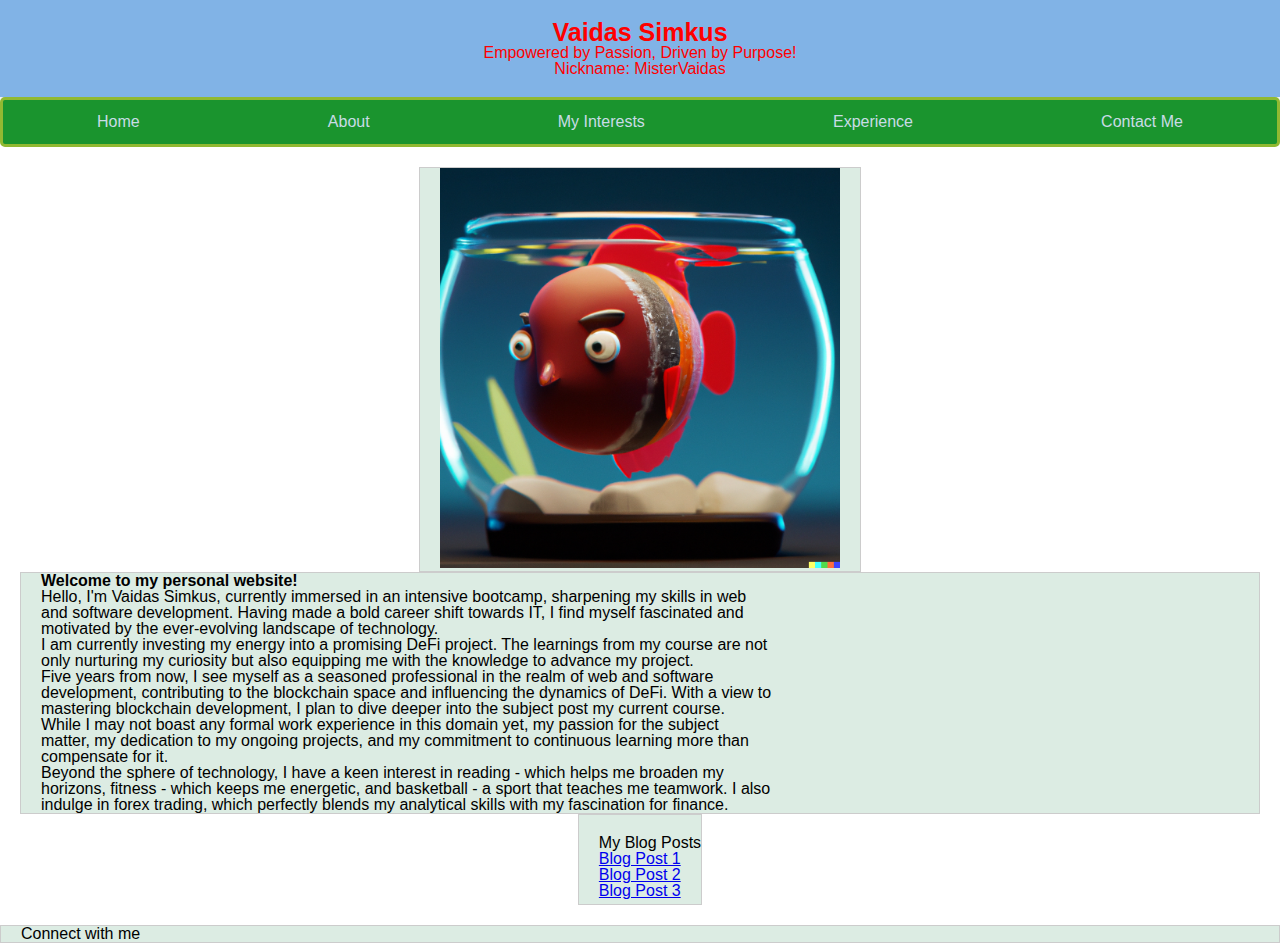
==== index.html @ 1c067dce "first commit, quiz form created" ====
<!DOCTYPE html>
<html lang="en">
<head>
    <meta charset="UTF-8">
    <meta name="viewport" content="width=device-width, initial-scale=1.0">
    <title>My personal page</title>
    <link rel="stylesheet" href="reset.css">
    <link rel="stylesheet" type="text/css" href="styles.css">

    <!--<script src="script.js"></script>-->
</head>
<body>
    <div class="header">
        <h1>Vaidas Simkus</h1>
        <h4>Empowered by Passion, Driven by Purpose!</h4>
        <h3>Nickname: MisterVaidas</h3>
    </div>
    <nav>
    <ul class="nav">
        <li><a href="index.html">Home</a></li>
        <li><a href="#">About</a></li>
        <li><a href="#">My Interests</a></li>
        <li><a href="#">Experience</a></li>
        <li><a href="#">Contact Me</a></li>
    </ul>
    </nav>
    <main>
        <section class="container">
        <div class="profile">
            <img id="profile-picture" src="image1.png" alt="Profile Picture">
        </div>
        </section>
        <section class="container">
        <div class="text-content">
        <h2>Welcome to my personal website!</h2>
        <p>Hello, I'm Vaidas Simkus, currently immersed in an intensive bootcamp, sharpening my skills 
            in web and software development. Having made a bold career shift towards IT, I find myself 
            fascinated and motivated by the ever-evolving landscape of technology.
        </p>
        <p>I am currently investing my energy into a promising DeFi project. The learnings from my 
            course are not only nurturing my curiosity but also equipping me with the knowledge to 
            advance my project.
        </p>
        <p>Five years from now, I see myself as a seasoned professional in the realm of web and software 
            development, contributing to the blockchain space and influencing the dynamics of DeFi. With 
            a view to mastering blockchain development, I plan to dive deeper into the subject post my 
            current course.
        </p>
        <p>While I may not boast any formal work experience in this domain yet, my passion for the 
            subject matter, my dedication to my ongoing projects, and my commitment to continuous learning 
            more than compensate for it.
        </p>
        <p>Beyond the sphere of technology, I have a keen interest in reading - which helps me broaden my 
            horizons, fitness - which keeps me energetic, and basketball - a sport that teaches me teamwork. 
            I also indulge in forex trading, which perfectly blends my analytical skills with my 
            fascination for finance.
        </p>
        </div>
        </section>
        <section class="container">
        <div class="blog-posts">
        <h3>My Blog Posts</h3>

        <ul>
            <li><a href="#">Blog Post 1</a></li>
            <li><a href="#">Blog Post 2</a></li>
            <li><a href="#">Blog Post 3</a></li>

        </ul>
        </div>
        </section>
    </main>
    <section class="container">
    <div>
    <footer>
        <h3>Connect with me</h3>
        <div class="sharethis-inline-follow-buttons"></div>
    </footer>
    </div>
    </section>

    <!--<div id="myModal" class="modal">
        <div class="modal-content">
          <span class="close">&times;</span>
          <p>Welcome to my site! Please take a moment to answer these quick questions:</p>
          <form id="quiz">
            <label for="name">What is your name?</label>
            <input type="text" id="name" name="name" required><br>
            <label for="age">How old are you?</label>
            <input type="text" id="age" name="age" required><br>
            <label for="location">Where are you from?</label>
            <input type="text" id="location" name="location" required><br>
            <label for="occupation">What is your occupation?</label>
            <input type="text" id="occupation" name="occupation" required><br>
            <label for="hobbies">Do you have any hobbies?</label>
            <input type="text" id="hobbies" name="hobbies" required><br>
            <input type="submit" value="Submit">
          </form>
        </div>
    </div>-->
    
      


    
    <script type="text/javascript" src="https://platform-api.sharethis.com/js/sharethis.js#property=6482f5228bdd800012e15fa3&product=inline-follow-buttons&source=platform" async="async"></script> 
    <!--<script src="script.js"></script>-->

    <!--<script>
        // Get the modal
        var modal = document.getElementById("myModal");
    
        // Get the <span> element that closes the modal
        var span = document.getElementsByClassName("close")[0];
    
        // When the user clicks on <span> (x), close the modal
        span.onclick = function() {
            modal.style.display = "none";
        }
    
        // When the user clicks anywhere outside of the modal, close it
        window.onclick = function(event) {
            if (event.target == modal) {
                modal.style.display = "none";
            }
        }
    
        // On form submit, prevent actual form submission and display the input name
        document.getElementById('quiz').addEventListener('submit', function(event) {
            event.preventDefault();
            var name = document.getElementById('name').value;
            alert("Hello, " + name + "! Thank you for participating.");
            modal.style.display = "none";
        });
    
        // Show the modal as soon as the page loads
        window.onload = function() {
            modal.style.display = "block";
        }
    </script>-->
    
</body>
</html>
---- styles.css ----
body {
    font-family: Arial, sans-serif;
    margin: 0;
    padding: 0;
    
  }

  .header {
    background-color: #81b3e6;
    text-align: center;
    padding: 20px;
    font-family: Arial, Helvetica, sans-serif;
    font-weight: 500;
    color: red;
    box-shadow: 0px 2px 4px rgba(0, 0, 0, 0.1);
  }

  h1 {
    font-size: 25px;
    font-style: normal;
    font-weight: bold;
  }

  h2 {
    font-size: medium;
    font-weight: 600;
  }

  .nav {
    display: flex;
    justify-content: space-around;
    list-style-type: none;
    margin: 0;
    padding: 0;
    overflow: hidden;
    background-color: #1a942e;
    border: black;
    border-color: rgb(145, 185, 50);
    border-style: solid;
    border-radius: 5px;
    
  }

  .nav li {
    float: left;
  }

  .nav li a {
    display: block;
    color: rgb(201, 220, 230);
    text-align: center;
    padding: 14px 16px;
    text-decoration: none;
    border: #0f1214;
  }
  
  .nav li a:hover {
    background-color: #29be5b;
    border: black;
  }

  nav ul {
    background-color: #234567; 
    list-style-type: none;
    margin: 0;
    padding: 20px 0;
    text-align: center;
}

nav ul li {
    display: inline;
    margin: 0 10px;
}



main {
    display: flex;
    flex-wrap: wrap;
    justify-content: space-around;
    padding: 20px;
}

#profile-picture {
    width: 400px;
    height: 400px;
    margin-right: 20px;
}

.text-content {
    max-width: 60%;
}

.blog-posts {
    margin-top: 20px;
    width: 100%;
    margin-bottom: 5px;
}

.footer {
    background-color: #123456; 
    color: white;
    padding: 20px;
    text-align: center;
    
}

.container {
    display: flex;
    gap: 20px;
    border: 1px solid #ccc;
    background-color: #dcece3;
    border-left: 1px solid #ccc;
    padding-left: 20px;
    /*background: linear-gradient(to right, transparent 0%, transparent 70%, #ccc 70%, #ccc 100%);*/
  }

  .modal {
    display: none; /* Hidden by default */
    position: fixed; /* Stay in place */
    z-index: 1; /* Sit on top */
    padding-top: 100px; /* Location of the box */
    left: 0;
    top: 0;
    width: 100%; /* Full width */
    height: 100%; /* Full height */
    overflow: auto; /* Enable scroll if needed */
    background-color: rgb(0,0,0); /* Fallback color */
    background-color: rgba(0,0,0,0.4); /* Black w/ opacity */
  }

  /* Modal Content */
.modal-content {
    background-color: #d16e6e;
    margin: auto;
    padding: 20px;
    border: 1px solid #888;
    width: 80%;
  }

  /* The Close Button */
.close {
    color: #aaaaaa;
    float: right;
    font-size: 28px;
    font-weight: bold;
  }

  .close:hover,
.close:focus {
  color: #000;
  text-decoration: none;
  cursor: pointer;
}
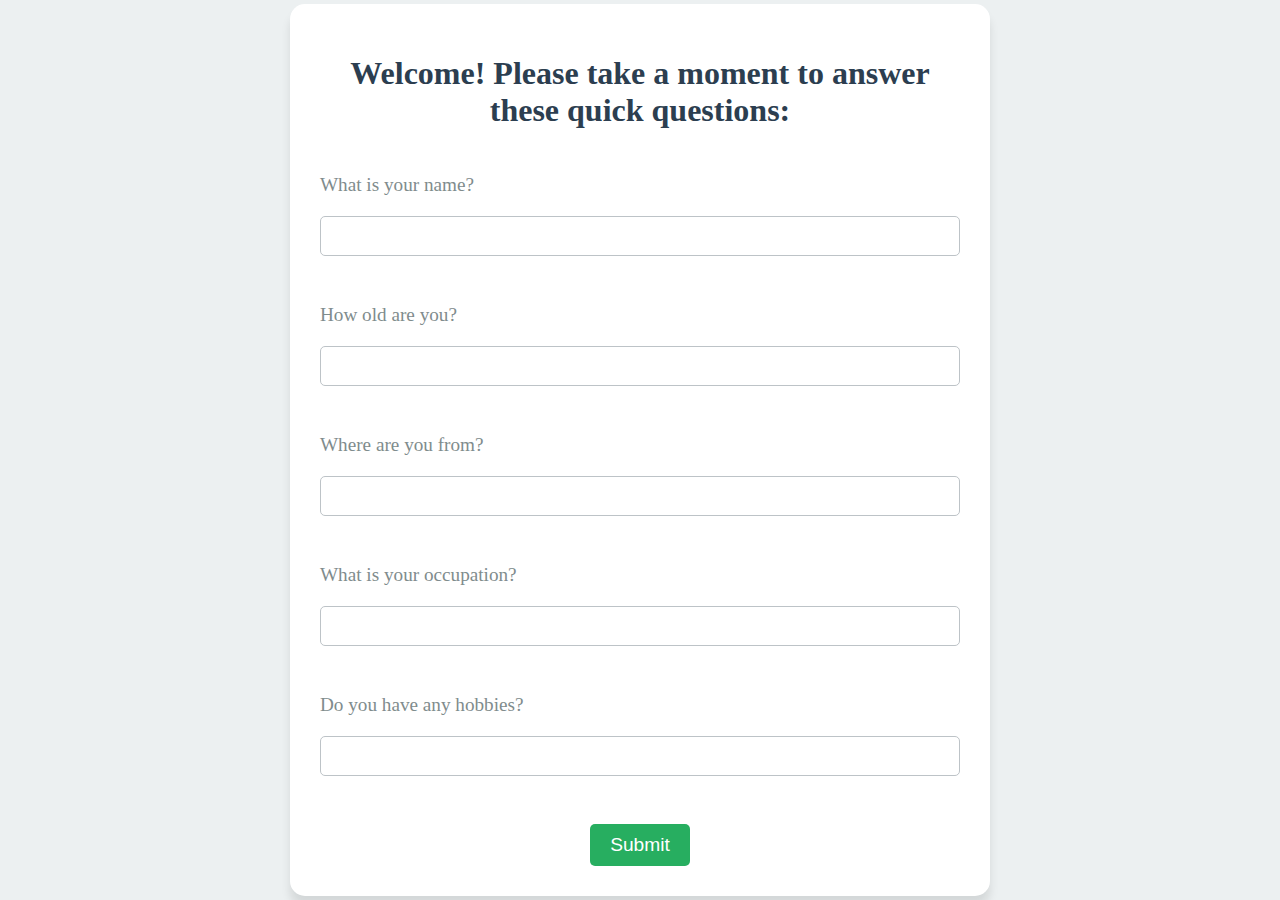
==== commit d501c5eb: "renamed files" ====
--- a/index.html
+++ b/index.html
@@ -3,141 +3,35 @@
 <head>
     <meta charset="UTF-8">
     <meta name="viewport" content="width=device-width, initial-scale=1.0">
-    <title>My personal page</title>
-    <link rel="stylesheet" href="reset.css">
-    <link rel="stylesheet" type="text/css" href="styles.css">
-
-    <!--<script src="script.js"></script>-->
+    <title>Welcome Quiz</title>
+    <link rel="stylesheet" href="quiz.css">
+    <!--<script src="quiz.js"></script>-->
 </head>
-<body>
-    <div class="header">
-        <h1>Vaidas Simkus</h1>
-        <h4>Empowered by Passion, Driven by Purpose!</h4>
-        <h3>Nickname: MisterVaidas</h3>
+<body class="quiz-body">
+    <div class="quiz-container">
+        <h1 class="quiz-title">Welcome! Please take a moment to answer these quick questions:</h1>
+        <form id="quiz" class="quiz-form">
+            <label for="name" class="quiz-label">What is your name?</label>
+            <input type="text" id="name" name="name" class="quiz-input" required><br>
+            <label for="age" class="quiz-label">How old are you?</label>
+            <input type="text" id="age" name="age" class="quiz-input" required><br>
+            <label for="location" class="quiz-label">Where are you from?</label>
+            <input type="text" id="location" name="location" class="quiz-input" required><br>
+            <label for="occupation" class="quiz-label">What is your occupation?</label>
+            <input type="text" id="occupation" name="occupation" class="quiz-input" required><br>
+            <label for="hobbies" class="quiz-label">Do you have any hobbies?</label>
+            <input type="text" id="hobbies" name="hobbies" class="quiz-input" required><br>
+        </form>
+        <button type="submit" form="quiz" class="quiz-submit">Submit</button>
     </div>
-    <nav>
-    <ul class="nav">
-        <li><a href="index.html">Home</a></li>
-        <li><a href="#">About</a></li>
-        <li><a href="#">My Interests</a></li>
-        <li><a href="#">Experience</a></li>
-        <li><a href="#">Contact Me</a></li>
-    </ul>
-    </nav>
-    <main>
-        <section class="container">
-        <div class="profile">
-            <img id="profile-picture" src="image1.png" alt="Profile Picture">
-        </div>
-        </section>
-        <section class="container">
-        <div class="text-content">
-        <h2>Welcome to my personal website!</h2>
-        <p>Hello, I'm Vaidas Simkus, currently immersed in an intensive bootcamp, sharpening my skills 
-            in web and software development. Having made a bold career shift towards IT, I find myself 
-            fascinated and motivated by the ever-evolving landscape of technology.
-        </p>
-        <p>I am currently investing my energy into a promising DeFi project. The learnings from my 
-            course are not only nurturing my curiosity but also equipping me with the knowledge to 
-            advance my project.
-        </p>
-        <p>Five years from now, I see myself as a seasoned professional in the realm of web and software 
-            development, contributing to the blockchain space and influencing the dynamics of DeFi. With 
-            a view to mastering blockchain development, I plan to dive deeper into the subject post my 
-            current course.
-        </p>
-        <p>While I may not boast any formal work experience in this domain yet, my passion for the 
-            subject matter, my dedication to my ongoing projects, and my commitment to continuous learning 
-            more than compensate for it.
-        </p>
-        <p>Beyond the sphere of technology, I have a keen interest in reading - which helps me broaden my 
-            horizons, fitness - which keeps me energetic, and basketball - a sport that teaches me teamwork. 
-            I also indulge in forex trading, which perfectly blends my analytical skills with my 
-            fascination for finance.
-        </p>
-        </div>
-        </section>
-        <section class="container">
-        <div class="blog-posts">
-        <h3>My Blog Posts</h3>
-
-        <ul>
-            <li><a href="#">Blog Post 1</a></li>
-            <li><a href="#">Blog Post 2</a></li>
-            <li><a href="#">Blog Post 3</a></li>
-
-        </ul>
-        </div>
-        </section>
-    </main>
-    <section class="container">
-    <div>
-    <footer>
-        <h3>Connect with me</h3>
-        <div class="sharethis-inline-follow-buttons"></div>
-    </footer>
+   
+    <div id="thankyou" class="hidden">
+        <h2>Thank you for submitting the quiz!</h2>
+        <p id="ty-msg">We appreciate your time, </p>
+        <button id="continue-btn">Take me to the website</button>
     </div>
-    </section>
-
-    <!--<div id="myModal" class="modal">
-        <div class="modal-content">
-          <span class="close">&times;</span>
-          <p>Welcome to my site! Please take a moment to answer these quick questions:</p>
-          <form id="quiz">
-            <label for="name">What is your name?</label>
-            <input type="text" id="name" name="name" required><br>
-            <label for="age">How old are you?</label>
-            <input type="text" id="age" name="age" required><br>
-            <label for="location">Where are you from?</label>
-            <input type="text" id="location" name="location" required><br>
-            <label for="occupation">What is your occupation?</label>
-            <input type="text" id="occupation" name="occupation" required><br>
-            <label for="hobbies">Do you have any hobbies?</label>
-            <input type="text" id="hobbies" name="hobbies" required><br>
-            <input type="submit" value="Submit">
-          </form>
-        </div>
-    </div>-->
     
-      
-
-
     
-    <script type="text/javascript" src="https://platform-api.sharethis.com/js/sharethis.js#property=6482f5228bdd800012e15fa3&product=inline-follow-buttons&source=platform" async="async"></script> 
-    <!--<script src="script.js"></script>-->
-
-    <!--<script>
-        // Get the modal
-        var modal = document.getElementById("myModal");
-    
-        // Get the <span> element that closes the modal
-        var span = document.getElementsByClassName("close")[0];
-    
-        // When the user clicks on <span> (x), close the modal
-        span.onclick = function() {
-            modal.style.display = "none";
-        }
-    
-        // When the user clicks anywhere outside of the modal, close it
-        window.onclick = function(event) {
-            if (event.target == modal) {
-                modal.style.display = "none";
-            }
-        }
-    
-        // On form submit, prevent actual form submission and display the input name
-        document.getElementById('quiz').addEventListener('submit', function(event) {
-            event.preventDefault();
-            var name = document.getElementById('name').value;
-            alert("Hello, " + name + "! Thank you for participating.");
-            modal.style.display = "none";
-        });
-    
-        // Show the modal as soon as the page loads
-        window.onload = function() {
-            modal.style.display = "block";
-        }
-    </script>-->
-    
+    <script src="quiz.js"></script>
 </body>
-</html>+</html>
--- a/quiz.css
+++ b/quiz.css
@@ -0,0 +1,183 @@
+body.quiz-body {
+    background-color: #ecf0f1;
+    display: flex;
+    justify-content: center;
+    align-items: center;
+    height: 100vh;
+    margin: 0;
+}
+
+.quiz-container {
+    background-color: #ffffff;
+    padding: 30px;
+    border-radius: 15px;
+    display: flex;
+    flex-direction: column;
+    gap: 15px;
+    width: 50%;
+    box-shadow: 0px 10px 10px rgba(0,0,0,0.1);
+    position: relative;
+    z-index: 1;
+}
+
+.quiz-title {
+    text-align: center;
+    margin-bottom: 30px;
+    color: #2c3e50;
+    font-weight: 600;
+    font-size: 2em;
+}
+
+.quiz-form {
+    display: flex;
+    flex-direction: column;
+    gap: 15px;
+}
+
+.quiz-label {
+    font-size: 1.2em;
+    color: #7f8c8d;
+    margin-bottom: 5px;
+}
+
+.quiz-input {
+    padding: 10px;
+    border: none;
+    border-radius: 5px;  
+    border: 1px solid #bdc3c7;
+    font-size: 1em;
+}
+
+.quiz-submit {
+    padding: 10px 20px;
+    background-color: #27ae60;
+    color: white;
+    border: none;
+    border-radius: 5px;
+    cursor: pointer; 
+    transition: 0.3s ease;
+    align-self: center;
+    font-size: 1.2em;
+}
+
+.quiz-submit:hover {
+    background-color: #2ecc71; 
+}
+
+#thankyou {
+    background-color: #ffffff;
+    padding: 30px;
+    border-radius: 15px;
+    display: flex;
+    flex-direction: column;
+    align-items: center;
+    justify-content: center;
+    gap: 15px;
+    width: 50%;
+    height: 50%;
+    position: absolute;
+    top: 50%;
+    left: 50%;
+    box-shadow: 0px 10px 10px rgba(0,0,0,0.1);
+    transform: translate(-50%, -50%);
+    opacity: 0;
+    animation-name: fade-in;
+    animation-duration: 1s;
+    animation-delay: 0.5s;
+    animation-fill-mode: forwards;
+}
+
+/*@keyframes fade-in {
+    from {
+        opacity: 0;
+    }
+    to {
+        opacity: 1;
+    }
+}*/
+
+
+#thankyou.show {
+    opacity: 1;
+}
+
+#continue-btn {
+    padding: 10px 20px;
+    background-color: #27ae60;
+    color: white;
+    border: none;
+    border-radius: 5px;
+    cursor: pointer; 
+    transition: 0.3s ease;
+    font-size: 1.2em;
+    align-items: center;
+    display: flex;
+}
+
+#continue-btn {
+    margin-left: auto;
+    margin-right: auto;
+    margin-bottom: auto;
+    margin-top: auto;
+}
+
+
+#continue-btn:hover {
+    background-color: #2ecc71; 
+}
+
+.hidden {
+    display: none;
+}
+
+#thankyou h2 {
+    font-size: 2em;
+    color: #2c3e50;
+    font-weight: 600;
+    text-align: center;
+}
+
+#thankyou p {
+    font-size: 1.2em;
+    color: #7f8c8d;
+    text-align: center;
+    margin-bottom: 15px;
+}
+
+/*#thankyou .continue-btn {
+    padding: 10px 50px;
+    background-color: #27ae60;
+    color: white;
+    border: none;
+    border-radius: 5px;
+    cursor: pointer; 
+    transition: 0.3s ease;
+    align-self: center;
+    font-size: 1.2em;
+    display: block;
+    margin: 0 auto;
+}
+
+    
+
+#thankyou .continue-btn:hover {
+    background-color: #2ecc71;
+}*/
+
+.hide {
+    display: none;
+}
+
+.show {
+    opacity: 1;
+    animation: fade-in 1s ease-in-out;
+}
+
+@keyframes fade-in {
+    from {
+        opacity: 0;
+    }
+    to {
+        opacity: 1;
+    }
+}
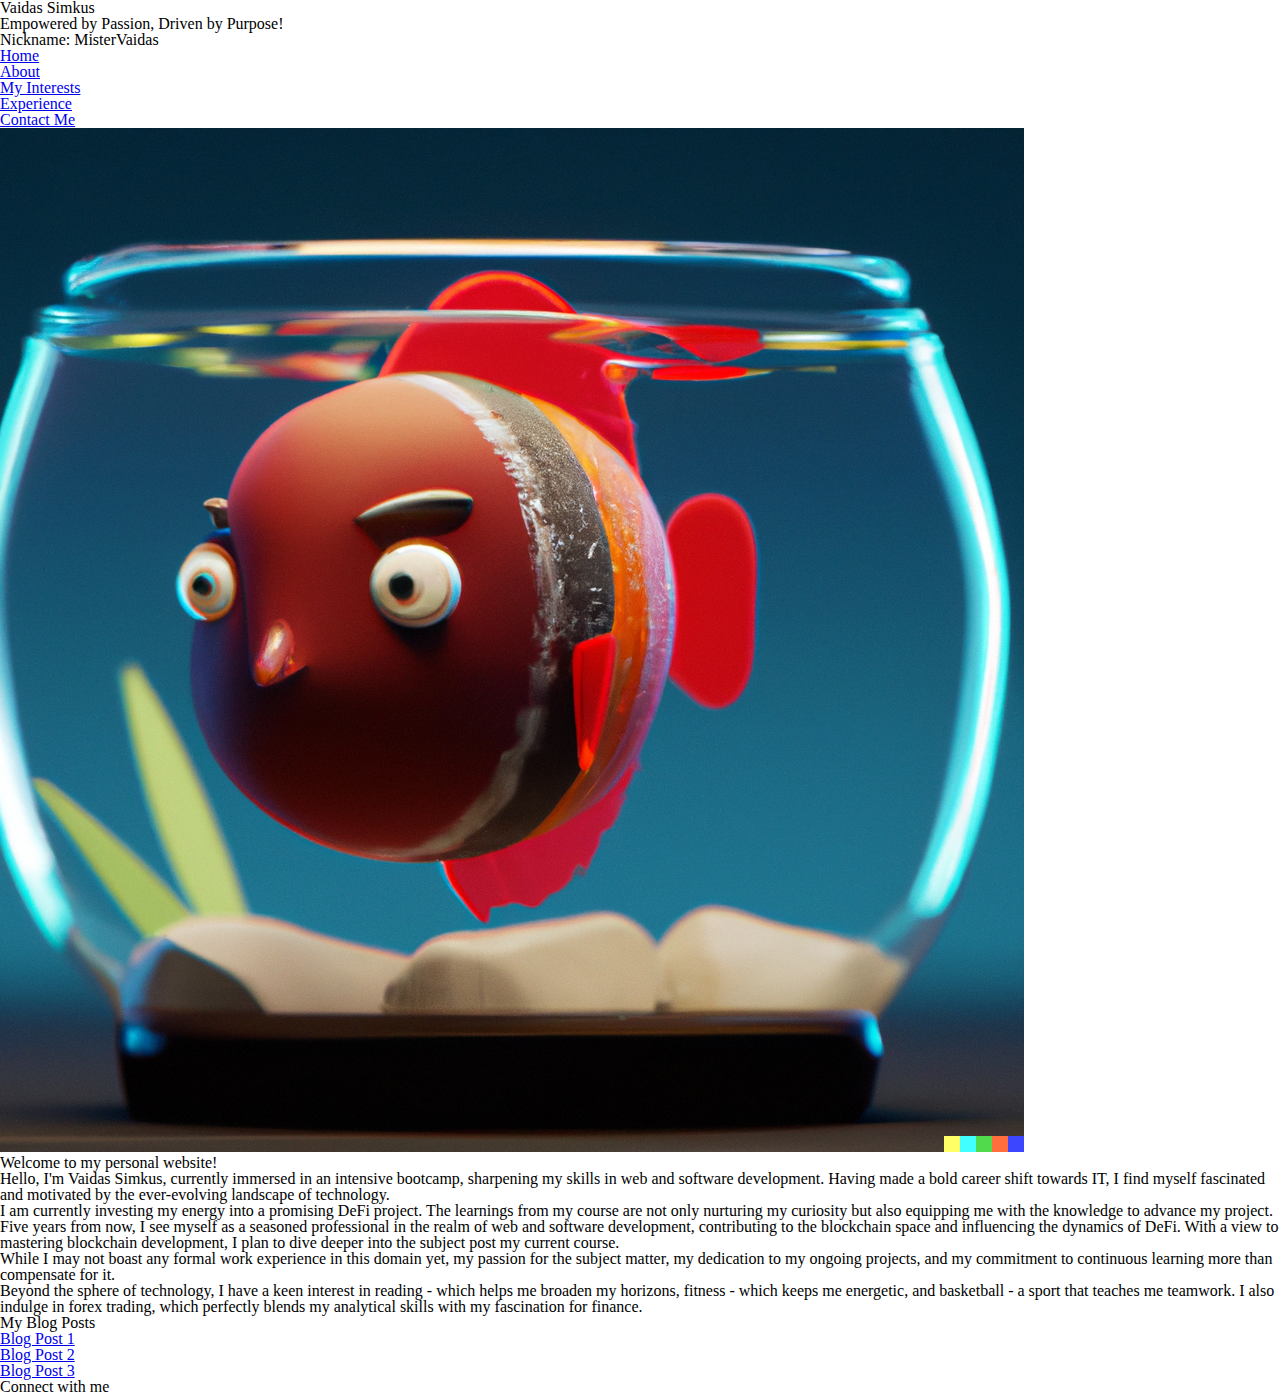
==== commit 3d5507db: "updated branch addQuiz" ====
--- a/index.html
+++ b/index.html
@@ -3,35 +3,144 @@
 <head>
     <meta charset="UTF-8">
     <meta name="viewport" content="width=device-width, initial-scale=1.0">
-    <title>Welcome Quiz</title>
-    <link rel="stylesheet" href="quiz.css">
-    <!--<script src="quiz.js"></script>-->
+    <title>My personal page</title>
+    <link rel="stylesheet" href="reset.css">
+    <!--<link rel="stylesheet" type="text/css" href="styles.css">-->
+    <link rel="stylesheet" href="testStyles.css">
+    <link href="https://fonts.googleapis.com/css2?family=Poppins:wght@300;400;500;600;700&display=swap" rel="stylesheet">
+
+
+    <!--<script src="script.js"></script>-->
 </head>
-<body class="quiz-body">
-    <div class="quiz-container">
-        <h1 class="quiz-title">Welcome! Please take a moment to answer these quick questions:</h1>
-        <form id="quiz" class="quiz-form">
-            <label for="name" class="quiz-label">What is your name?</label>
-            <input type="text" id="name" name="name" class="quiz-input" required><br>
-            <label for="age" class="quiz-label">How old are you?</label>
-            <input type="text" id="age" name="age" class="quiz-input" required><br>
-            <label for="location" class="quiz-label">Where are you from?</label>
-            <input type="text" id="location" name="location" class="quiz-input" required><br>
-            <label for="occupation" class="quiz-label">What is your occupation?</label>
-            <input type="text" id="occupation" name="occupation" class="quiz-input" required><br>
-            <label for="hobbies" class="quiz-label">Do you have any hobbies?</label>
-            <input type="text" id="hobbies" name="hobbies" class="quiz-input" required><br>
-        </form>
-        <button type="submit" form="quiz" class="quiz-submit">Submit</button>
+<body>
+    <div class="header">
+        <h1>Vaidas Simkus</h1>
+        <h3>Empowered by Passion, Driven by Purpose!</h3>
+        <h3>Nickname: MisterVaidas</h3>
     </div>
-   
-    <div id="thankyou" class="hidden">
-        <h2>Thank you for submitting the quiz!</h2>
-        <p id="ty-msg">We appreciate your time, </p>
-        <button id="continue-btn">Take me to the website</button>
+    <nav>
+    <ul class="nav">
+        <li><a href="index.html">Home</a></li>
+        <li><a href="#">About</a></li>
+        <li><a href="#">My Interests</a></li>
+        <li><a href="#">Experience</a></li>
+        <li><a href="#">Contact Me</a></li>
+    </ul>
+    </nav>
+    <main>
+        <section class="container">
+        <div class="profile">
+            <img id="profile-picture" src="image1.png" alt="Profile Picture">
+        </div>
+        </section>
+        <section class="container">
+        <div class="text-content">
+        <h2>Welcome to my personal website!</h2>
+        <p>Hello, I'm Vaidas Simkus, currently immersed in an intensive bootcamp, sharpening my skills 
+            in web and software development. Having made a bold career shift towards IT, I find myself 
+            fascinated and motivated by the ever-evolving landscape of technology.
+        </p>
+        <p>I am currently investing my energy into a promising DeFi project. The learnings from my 
+            course are not only nurturing my curiosity but also equipping me with the knowledge to 
+            advance my project.
+        </p>
+        <p>Five years from now, I see myself as a seasoned professional in the realm of web and software 
+            development, contributing to the blockchain space and influencing the dynamics of DeFi. With 
+            a view to mastering blockchain development, I plan to dive deeper into the subject post my 
+            current course.
+        </p>
+        <p>While I may not boast any formal work experience in this domain yet, my passion for the 
+            subject matter, my dedication to my ongoing projects, and my commitment to continuous learning 
+            more than compensate for it.
+        </p>
+        <p>Beyond the sphere of technology, I have a keen interest in reading - which helps me broaden my 
+            horizons, fitness - which keeps me energetic, and basketball - a sport that teaches me teamwork. 
+            I also indulge in forex trading, which perfectly blends my analytical skills with my 
+            fascination for finance.
+        </p>
+        </div>
+        </section>
+        <section class="container">
+        <div class="blog-posts">
+        <h3>My Blog Posts</h3>
+
+        <ul>
+            <li><a href="#">Blog Post 1</a></li>
+            <li><a href="#">Blog Post 2</a></li>
+            <li><a href="#">Blog Post 3</a></li>
+
+        </ul>
+        </div>
+        </section>
+    </main>
+    <section class="container">
+    <div>
+    <footer>
+        <h3>Connect with me</h3>
+        <div class="sharethis-inline-follow-buttons"></div>
+    </footer>
     </div>
+    </section>
+
+    <!--<div id="myModal" class="modal">
+        <div class="modal-content">
+          <span class="close">&times;</span>
+          <p>Welcome to my site! Please take a moment to answer these quick questions:</p>
+          <form id="quiz">
+            <label for="name">What is your name?</label>
+            <input type="text" id="name" name="name" required><br>
+            <label for="age">How old are you?</label>
+            <input type="text" id="age" name="age" required><br>
+            <label for="location">Where are you from?</label>
+            <input type="text" id="location" name="location" required><br>
+            <label for="occupation">What is your occupation?</label>
+            <input type="text" id="occupation" name="occupation" required><br>
+            <label for="hobbies">Do you have any hobbies?</label>
+            <input type="text" id="hobbies" name="hobbies" required><br>
+            <input type="submit" value="Submit">
+          </form>
+        </div>
+    </div>-->
     
+      
+
+
     
+    <script type="text/javascript" src="https://platform-api.sharethis.com/js/sharethis.js#property=6482f5228bdd800012e15fa3&product=inline-follow-buttons&source=platform" async="async"></script> 
+    <!--<script src="script.js"></script>-->
+
+    <!--<script>
+        // Get the modal
+        var modal = document.getElementById("myModal");
+    
+        // Get the <span> element that closes the modal
+        var span = document.getElementsByClassName("close")[0];
+    
+        // When the user clicks on <span> (x), close the modal
+        span.onclick = function() {
+            modal.style.display = "none";
+        }
+    
+        // When the user clicks anywhere outside of the modal, close it
+        window.onclick = function(event) {
+            if (event.target == modal) {
+                modal.style.display = "none";
+            }
+        }
+    
+        // On form submit, prevent actual form submission and display the input name
+        document.getElementById('quiz').addEventListener('submit', function(event) {
+            event.preventDefault();
+            var name = document.getElementById('name').value;
+            alert("Hello, " + name + "! Thank you for participating.");
+            modal.style.display = "none";
+        });
+    
+        // Show the modal as soon as the page loads
+        window.onload = function() {
+            modal.style.display = "block";
+        }
+    </script>-->
     <script src="quiz.js"></script>
 </body>
-</html>
+</html>--- a/styles.css
+++ b/styles.css
@@ -0,0 +1,175 @@
+body {
+    font-family: Arial, sans-serif;
+    margin: 0;
+    padding: 0;
+    
+  }
+
+  .header {
+    background-color: #6aa8e6;
+    padding: 20px;
+    font-family: Arial, Helvetica, sans-serif;
+    box-shadow: 0px 2px 4px rgba(0, 0, 0, 0.1);
+    height: 100px;
+  }
+
+  h1 {
+    text-align: left;
+    font-size: 50px;
+    color: red;
+    font-weight: bold;
+    padding: 5px;
+   
+
+  }
+
+  h2 {
+    font-size: medium;
+    font-weight: 600;
+  }
+
+  h3 {
+    text-align: left;
+    font-size: medium;
+    padding: 5px;
+    color:#201e13c9;
+  }
+
+  .nav {
+    display: flex;
+    justify-content: space-around;
+    list-style-type: none;
+    margin: 0;
+    padding: 0;
+    overflow: hidden;
+    background-color: #1a942e;
+    border: black;
+    border-color: rgb(145, 185, 50);
+    border-style: solid;
+    border-radius: 5px;
+    
+  }
+
+  .nav li {
+    float: left;
+  }
+
+  .nav li a {
+    display: block;
+    color: rgb(201, 220, 230);
+    text-align: center;
+    padding: 14px 16px;
+    text-decoration: none;
+    border: #0f1214;
+  }
+  
+  .nav li a:hover {
+    background-color: #29be5b;
+    border: black;
+  }
+
+  nav ul {
+    background-color: #234567; 
+    list-style-type: none;
+    margin: 0;
+    padding: 20px 0;
+    text-align: center;
+}
+
+nav ul li {
+    display: inline;
+    margin: 0 10px;
+}
+
+
+
+/*main {
+    display: relative;
+    flex-wrap: wrap;
+    justify-content: space-around;
+    padding: 20px;
+}*/
+
+#profile-picture {
+    width: 400px;
+    height: 400px;
+    margin-right: 20px;
+    align-items:flex-start;
+    border: #234567;
+   
+}
+
+.text-content {
+    max-width: 60%;
+    align-items: center;
+    border-color: #123456;
+}
+
+.blog-posts {
+    margin-top: 20px;
+    width: 100%;
+    margin-bottom: 5px;
+}
+
+.footer {
+    background-color: #123456; 
+    color: white;
+    padding: 20px;
+    text-align: center;
+    
+}
+
+.container {
+    display: flex;
+    gap: 20px;
+    border: 1px solid #ccc;
+    background-color: #dcece3;
+    border-left: 1px solid #ccc;
+    padding-left: 20px;
+    /*background: linear-gradient(to right, transparent 0%, transparent 70%, #ccc 70%, #ccc 100%);*/
+  }
+
+  .modal {
+    display: none; /* Hidden by default */
+    position: fixed; /* Stay in place */
+    z-index: 1; /* Sit on top */
+    padding-top: 100px; /* Location of the box */
+    left: 0;
+    top: 0;
+    width: 100%; /* Full width */
+    height: 100%; /* Full height */
+    overflow: auto; /* Enable scroll if needed */
+    background-color: rgb(0,0,0); /* Fallback color */
+    background-color: rgba(0,0,0,0.4); /* Black w/ opacity */
+  }
+
+  /* Modal Content */
+.modal-content {
+    background-color: #d16e6e;
+    margin: auto;
+    padding: 20px;
+    border: 1px solid #888;
+    width: 80%;
+  }
+
+  /* The Close Button */
+.close {
+    color: #aaaaaa;
+    float: right;
+    font-size: 28px;
+    font-weight: bold;
+  }
+
+  .close:hover,
+.close:focus {
+  color: #000;
+  text-decoration: none;
+  cursor: pointer;
+}
+
+  
+  
+  
+
+
+
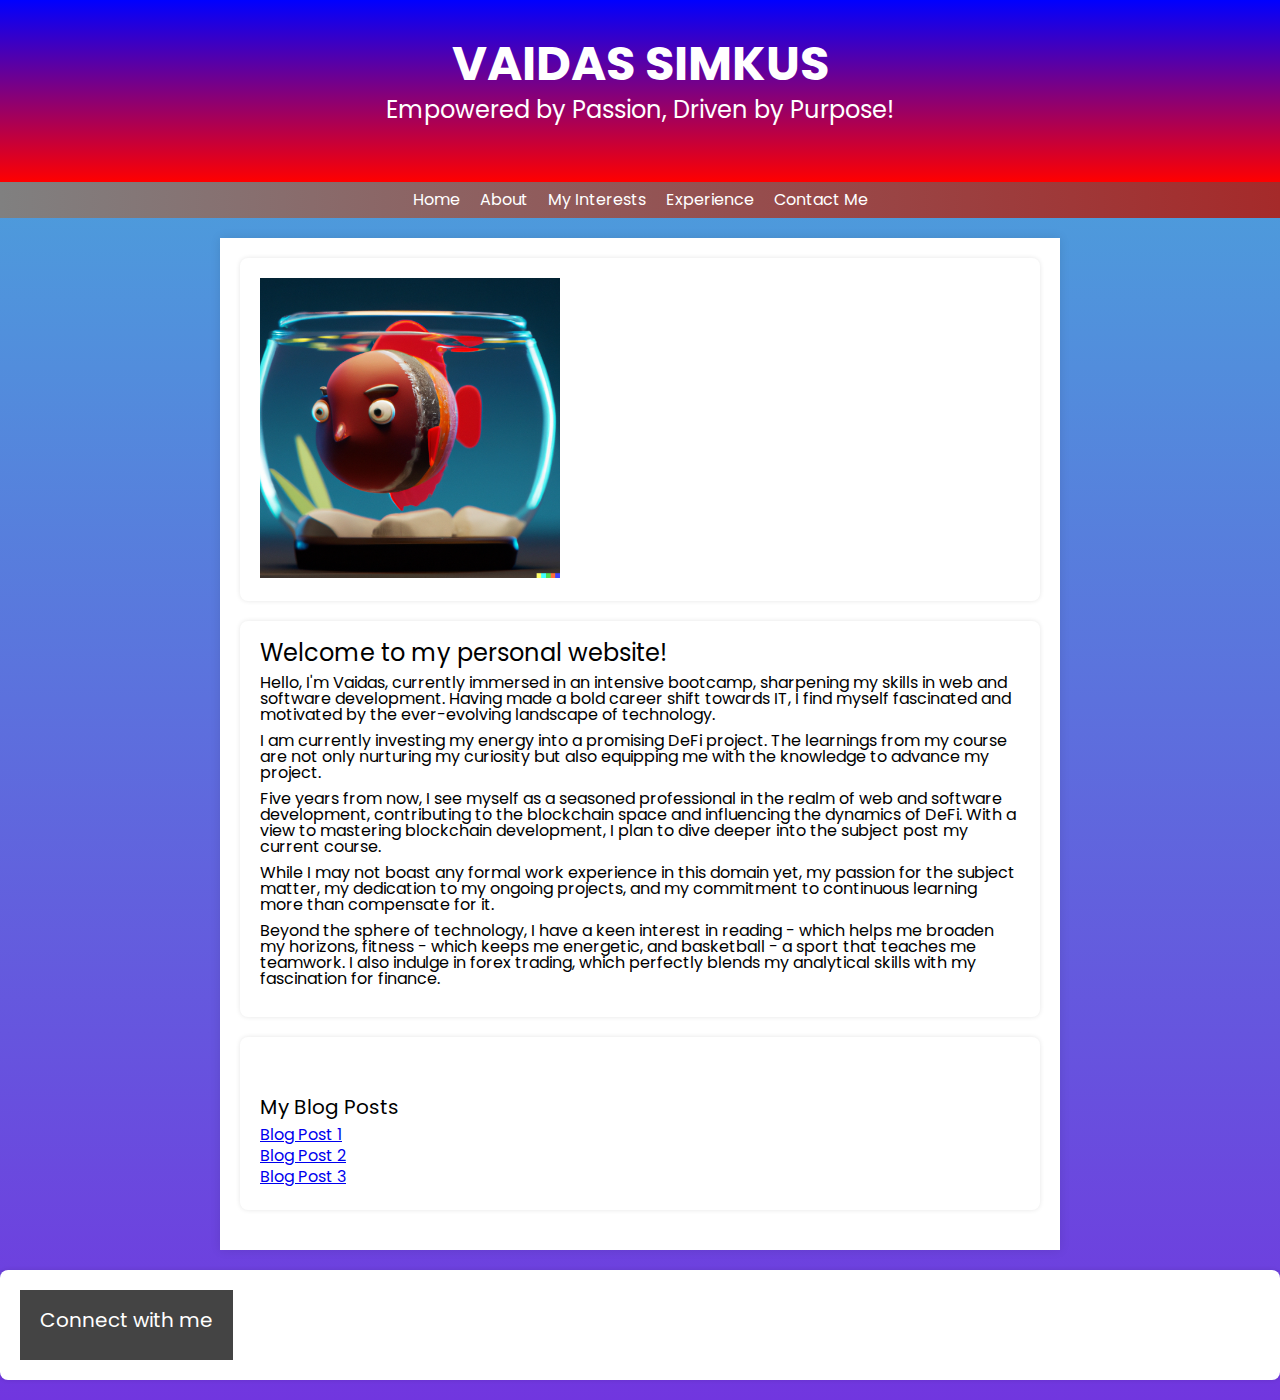
==== commit 735be068: "y/n game added, new styles updated" ====
--- a/index.html
+++ b/index.html
@@ -5,18 +5,13 @@
     <meta name="viewport" content="width=device-width, initial-scale=1.0">
     <title>My personal page</title>
     <link rel="stylesheet" href="reset.css">
-    <!--<link rel="stylesheet" type="text/css" href="styles.css">-->
     <link rel="stylesheet" href="testStyles.css">
     <link href="https://fonts.googleapis.com/css2?family=Poppins:wght@300;400;500;600;700&display=swap" rel="stylesheet">
-
-
-    <!--<script src="script.js"></script>-->
 </head>
 <body>
     <div class="header">
         <h1>Vaidas Simkus</h1>
         <h3>Empowered by Passion, Driven by Purpose!</h3>
-        <h3>Nickname: MisterVaidas</h3>
     </div>
     <nav>
     <ul class="nav">
@@ -36,7 +31,7 @@
         <section class="container">
         <div class="text-content">
         <h2>Welcome to my personal website!</h2>
-        <p>Hello, I'm Vaidas Simkus, currently immersed in an intensive bootcamp, sharpening my skills 
+        <p>Hello, I'm Vaidas, currently immersed in an intensive bootcamp, sharpening my skills 
             in web and software development. Having made a bold career shift towards IT, I find myself 
             fascinated and motivated by the ever-evolving landscape of technology.
         </p>
@@ -81,66 +76,9 @@
     </footer>
     </div>
     </section>
-
-    <!--<div id="myModal" class="modal">
-        <div class="modal-content">
-          <span class="close">&times;</span>
-          <p>Welcome to my site! Please take a moment to answer these quick questions:</p>
-          <form id="quiz">
-            <label for="name">What is your name?</label>
-            <input type="text" id="name" name="name" required><br>
-            <label for="age">How old are you?</label>
-            <input type="text" id="age" name="age" required><br>
-            <label for="location">Where are you from?</label>
-            <input type="text" id="location" name="location" required><br>
-            <label for="occupation">What is your occupation?</label>
-            <input type="text" id="occupation" name="occupation" required><br>
-            <label for="hobbies">Do you have any hobbies?</label>
-            <input type="text" id="hobbies" name="hobbies" required><br>
-            <input type="submit" value="Submit">
-          </form>
-        </div>
-    </div>-->
-    
-      
-
-
     
     <script type="text/javascript" src="https://platform-api.sharethis.com/js/sharethis.js#property=6482f5228bdd800012e15fa3&product=inline-follow-buttons&source=platform" async="async"></script> 
-    <!--<script src="script.js"></script>-->
-
-    <!--<script>
-        // Get the modal
-        var modal = document.getElementById("myModal");
-    
-        // Get the <span> element that closes the modal
-        var span = document.getElementsByClassName("close")[0];
-    
-        // When the user clicks on <span> (x), close the modal
-        span.onclick = function() {
-            modal.style.display = "none";
-        }
-    
-        // When the user clicks anywhere outside of the modal, close it
-        window.onclick = function(event) {
-            if (event.target == modal) {
-                modal.style.display = "none";
-            }
-        }
-    
-        // On form submit, prevent actual form submission and display the input name
-        document.getElementById('quiz').addEventListener('submit', function(event) {
-            event.preventDefault();
-            var name = document.getElementById('name').value;
-            alert("Hello, " + name + "! Thank you for participating.");
-            modal.style.display = "none";
-        });
-    
-        // Show the modal as soon as the page loads
-        window.onload = function() {
-            modal.style.display = "block";
-        }
-    </script>-->
-    <script src="quiz.js"></script>
+   
+    <script src="yesNo.js"></script>
 </body>
 </html>--- a/testStyles.css
+++ b/testStyles.css
@@ -0,0 +1,176 @@
+/* Resetting default margin and padding */
+* {
+    margin: 0;
+    padding: 0;
+  }
+  
+  /* Setting up basic styles for the body */
+  body {
+    font-family: 'Poppins', sans-serif;
+    background-color: #f2f2f2;
+    background: linear-gradient(to bottom, #47acdb, #7136df);
+  }
+  
+  /* Styling the header */
+  .header {
+    background-color: #1512bd;
+    background: linear-gradient(to bottom, blue, red);
+    color: #fff;
+    padding: 40px;
+    text-align: center;
+  }
+  
+  .header h1 {
+    font-size: 48px;
+    margin-bottom: 10px;
+    font-family: 'Poppins', sans-serif;
+    font-weight: bold;
+    text-transform: uppercase;
+    margin-bottom: 10px;
+  }
+  
+  .header h3 {
+    font-size: 24px;
+    margin-bottom: 20px;
+    font-family: 'Poppins', sans-serif;
+  }
+
+  .header a {
+    color: #fff;
+    text-decoration: none;
+    font-size: 18px;
+    transition: color 0.3s ease;
+  }
+  
+  /* Styling the navigation menu */
+  nav {
+    background-color: #444;
+    background: linear-gradient(to right, gray, brown);
+    padding: 10px;
+  }
+  
+  .nav {
+    list-style: none;
+    display: flex;
+    justify-content: center;
+  }
+  
+  .nav li {
+    margin: 0 10px;
+  }
+  
+  .nav a {
+    color: #fff;
+    text-decoration: none;
+    font-size: 16px;
+  }
+
+  .nav a:hover {
+    background-color: #555;
+    color: #fff;
+  }
+  
+  
+  /* Styling the main content */
+  main {
+    max-width: 800px;
+    margin: 20px auto;
+    padding: 20px;
+    background-color: #fff;
+    box-shadow: 0 0 10px rgba(0, 0, 0, 0.1);
+  }
+  
+  .container {
+    margin-bottom: 20px;
+    padding: 20px;
+    box-shadow: 0 0 5px rgba(0, 0, 0, 0.1);
+    border-radius: 8px;
+    background-color: #fff;
+    display: flex;
+    flex-wrap: wrap;
+    align-items: flex-start;
+    /*justify-content: center;*/
+  }
+
+  .profile {
+    flex-basis: 300px;
+    margin-right: 20px;
+  }
+  
+  .profile img {
+    max-width: 100%;
+    height: auto;
+    
+  }
+
+  .text-content {
+    flex-grow: 1;
+  }
+  
+  .text-content h2 {
+    font-size: 24px;
+    margin-bottom: 10px;
+  }
+  
+  .text-content p {
+    margin-bottom: 10px;
+  }
+
+  .blog-posts {
+    margin-top: 40px;
+  }
+  
+  .blog-posts h3 {
+    font-size: 20px;
+    margin-bottom: 10px;
+  }
+  
+  .blog-posts ul {
+    list-style: none;
+  }
+  
+  .blog-posts li {
+    margin-bottom: 5px;
+  }
+  
+  /* Styling the footer */
+  footer {
+    background-color: #444;
+    color: #fff;
+    padding: 20px;
+    text-align: center;
+  }
+  
+  footer h3 {
+    font-size: 20px;
+    margin-bottom: 10px;
+  }
+  
+  /* Responsive styles */
+  @media screen and (max-width: 600px) {
+    main {
+      padding: 10px;
+    }
+  
+    .header h1 {
+      font-size: 24px;
+    }
+  
+    .header h3,
+    .nav a {
+      font-size: 14px;
+    }
+  
+    .text-content h2 {
+      font-size: 20px;
+    }
+  
+    .blog-posts h3 {
+      font-size: 18px;
+    }
+  
+    footer h3 {
+      font-size: 18px;
+    }
+  }
+  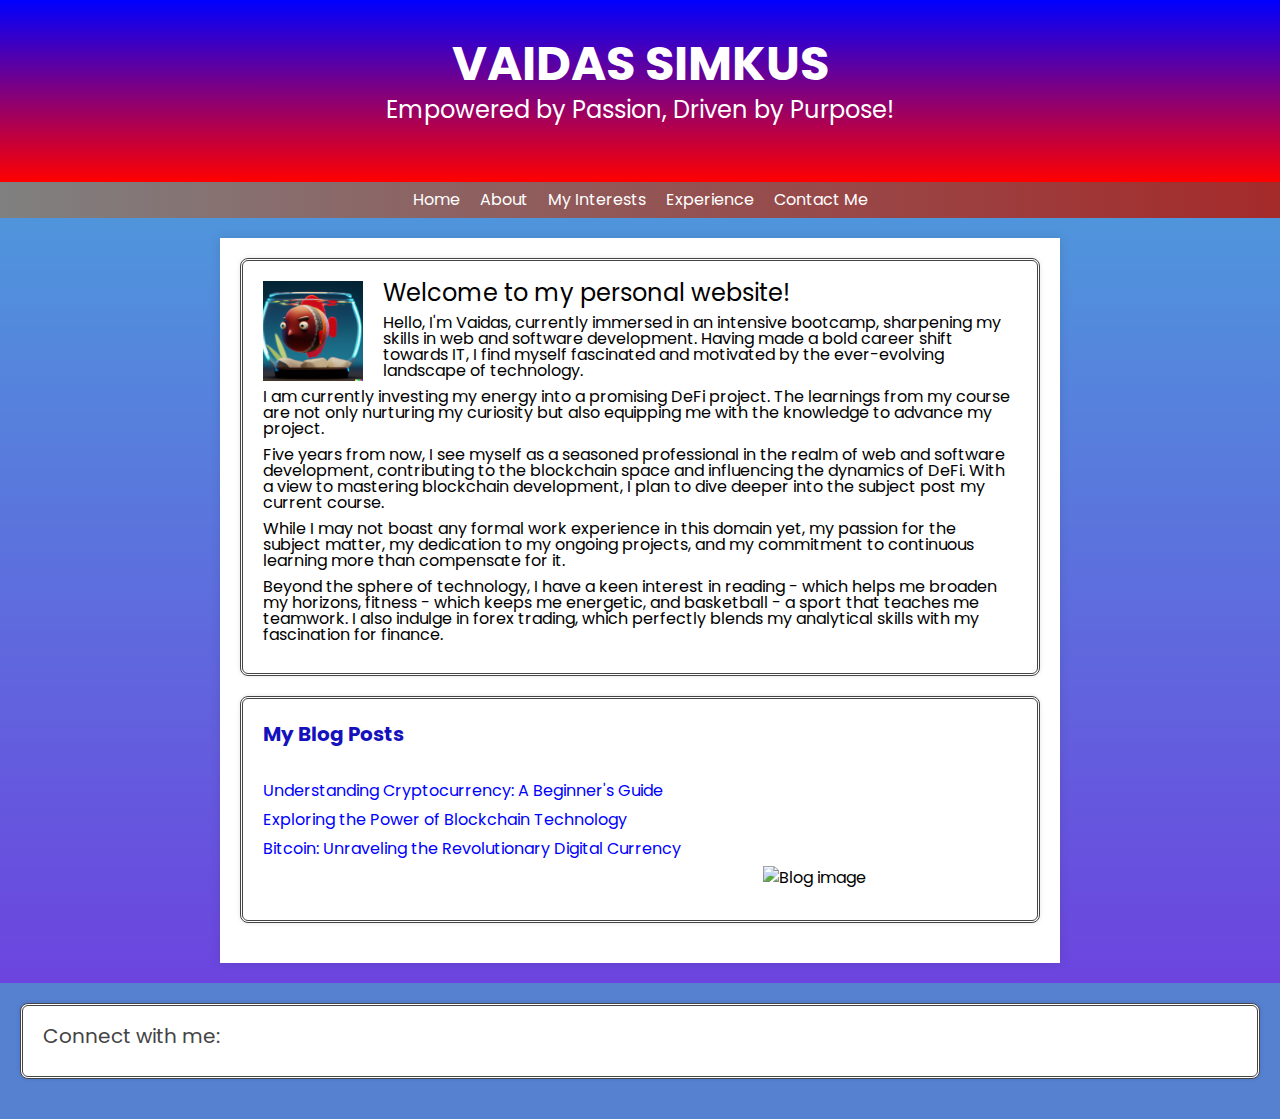
==== commit c6b67b29: "finished home page" ====
--- a/index.html
+++ b/index.html
@@ -9,28 +9,26 @@
     <link href="https://fonts.googleapis.com/css2?family=Poppins:wght@300;400;500;600;700&display=swap" rel="stylesheet">
 </head>
 <body>
-    <div class="header">
-        <h1>Vaidas Simkus</h1>
-        <h3>Empowered by Passion, Driven by Purpose!</h3>
-    </div>
-    <nav>
-    <ul class="nav">
-        <li><a href="index.html">Home</a></li>
-        <li><a href="#">About</a></li>
-        <li><a href="#">My Interests</a></li>
-        <li><a href="#">Experience</a></li>
-        <li><a href="#">Contact Me</a></li>
-    </ul>
-    </nav>
+    <header>
+        <div class="header">
+            <h1>Vaidas Simkus</h1>
+            <h3>Empowered by Passion, Driven by Purpose!</h3>
+        </div>
+        <nav>
+        <ul class="nav">
+            <li><a href="index.html">Home</a></li>
+            <li><a href="about.html">About</a></li>
+            <li><a href="#">My Interests</a></li>
+            <li><a href="#">Experience</a></li>
+            <li><a href="#">Contact Me</a></li>
+        </ul>
+        </nav>
+    </header>
     <main>
         <section class="container">
-        <div class="profile">
-            <img id="profile-picture" src="image1.png" alt="Profile Picture">
-        </div>
-        </section>
-        <section class="container">
         <div class="text-content">
-        <h2>Welcome to my personal website!</h2>
+            <img id="profile-picture" src="image1.png" alt="Profile Picture of Vaidas Simkus">
+            <h2>Welcome to my personal website!</h2>
         <p>Hello, I'm Vaidas, currently immersed in an intensive bootcamp, sharpening my skills 
             in web and software development. Having made a bold career shift towards IT, I find myself 
             fascinated and motivated by the ever-evolving landscape of technology.
@@ -58,27 +56,29 @@
         <section class="container">
         <div class="blog-posts">
         <h3>My Blog Posts</h3>
-
+        <div class="posts-content">
         <ul>
-            <li><a href="#">Blog Post 1</a></li>
-            <li><a href="#">Blog Post 2</a></li>
-            <li><a href="#">Blog Post 3</a></li>
+            <li><a href="https://cryptobuzzdaily.blogspot.com/2023/05/understanding-cryptocurrency-beginners.html">Understanding Cryptocurrency: A Beginner's Guide</a></li>
+            <li><a href="https://cryptobuzzdaily.blogspot.com/2023/05/exploring-power-of-blockchain-technology.html">Exploring the Power of Blockchain Technology</a></li>
+            <li><a href="https://cryptobuzzdaily.blogspot.com/2023/05/bitcoin-unraveling-revolutionary.html">Bitcoin: Unraveling the Revolutionary Digital Currency</a></li>
 
         </ul>
         </div>
+        <img class="blog-image" src="blogPostImage.png" alt="Blog image">
+        </div>
         </section>
     </main>
-    <section class="container">
-    <div>
     <footer>
-        <h3>Connect with me</h3>
+        <div>
+        <section class="container">
+        <h3>Connect with me:</h3>
         <div class="sharethis-inline-follow-buttons"></div>
+        </section>
+        </div>
     </footer>
-    </div>
-    </section>
-    
+     
     <script type="text/javascript" src="https://platform-api.sharethis.com/js/sharethis.js#property=6482f5228bdd800012e15fa3&product=inline-follow-buttons&source=platform" async="async"></script> 
    
-    <script src="yesNo.js"></script>
+    <script src="app.js"></script>
 </body>
 </html>--- a/testStyles.css
+++ b/testStyles.css
@@ -22,7 +22,6 @@
   
   .header h1 {
     font-size: 48px;
-    margin-bottom: 10px;
     font-family: 'Poppins', sans-serif;
     font-weight: bold;
     text-transform: uppercase;
@@ -88,8 +87,8 @@
     background-color: #fff;
     display: flex;
     flex-wrap: wrap;
-    align-items: flex-start;
-    /*justify-content: center;*/
+    border: #444;
+    border-style: double;
   }
 
   .profile {
@@ -99,9 +98,23 @@
   
   .profile img {
     max-width: 100%;
-    height: auto;
     
   }
+
+  /* Add styles for your profile picture */
+.text-content img#profile-picture {
+  float: left; /* This can also be 'right' if you want the image to float to the right */
+  margin-right: 20px; /* This adds some space between the image and the text */
+  width: 100px; /* Adjust this to make your image the size you want */
+}
+
+.text-content::after {
+  content: "";
+  display: table;
+  clear: both;
+}
+
+
 
   .text-content {
     flex-grow: 1;
@@ -118,11 +131,47 @@
 
   .blog-posts {
     margin-top: 40px;
-  }
+    margin-bottom: 10px;
+    text-decoration: none;
+    line-height: 1.5;
+    
+  }
+
+  .blog-image {
+    /* Set a maximum width for the image if necessary */
+    width: 200px;
+    height: 200px;
+    /* You can also set a fixed width for the image */
+    /* width: 300px; */
+    /* To add some space between the image and the posts */
+    margin-left: 500px;
+   /* padding-top: 200px;*/
+    /*margin-bottom: 100px;*/
+    margin-top: -150px;
+   
+    
+
+}
+
+  .blog-posts a {
+    text-decoration: none;
+    color: blue; /* or any color that matches your design */
+}
+
+.blog-posts a:hover {
+    text-decoration: underline;
+   /* background-color: #47acdb;*/
+    font-weight: 500;
+    font-size: medium;
+}
+
   
   .blog-posts h3 {
     font-size: 20px;
-    margin-bottom: 10px;
+    margin-bottom: 30px;
+    margin-top: -40px;
+    font-weight: bold;
+    color: #1512bd;
   }
   
   .blog-posts ul {
@@ -135,7 +184,7 @@
   
   /* Styling the footer */
   footer {
-    background-color: #444;
+    background-color: #5681d1;
     color: #fff;
     padding: 20px;
     text-align: center;
@@ -144,6 +193,7 @@
   footer h3 {
     font-size: 20px;
     margin-bottom: 10px;
+    color: #444;
   }
   
   /* Responsive styles */
@@ -173,4 +223,8 @@
       font-size: 18px;
     }
   }
+
+  .sharethis-inline-follow-buttons {
+    padding-left: 200px;
+  }
   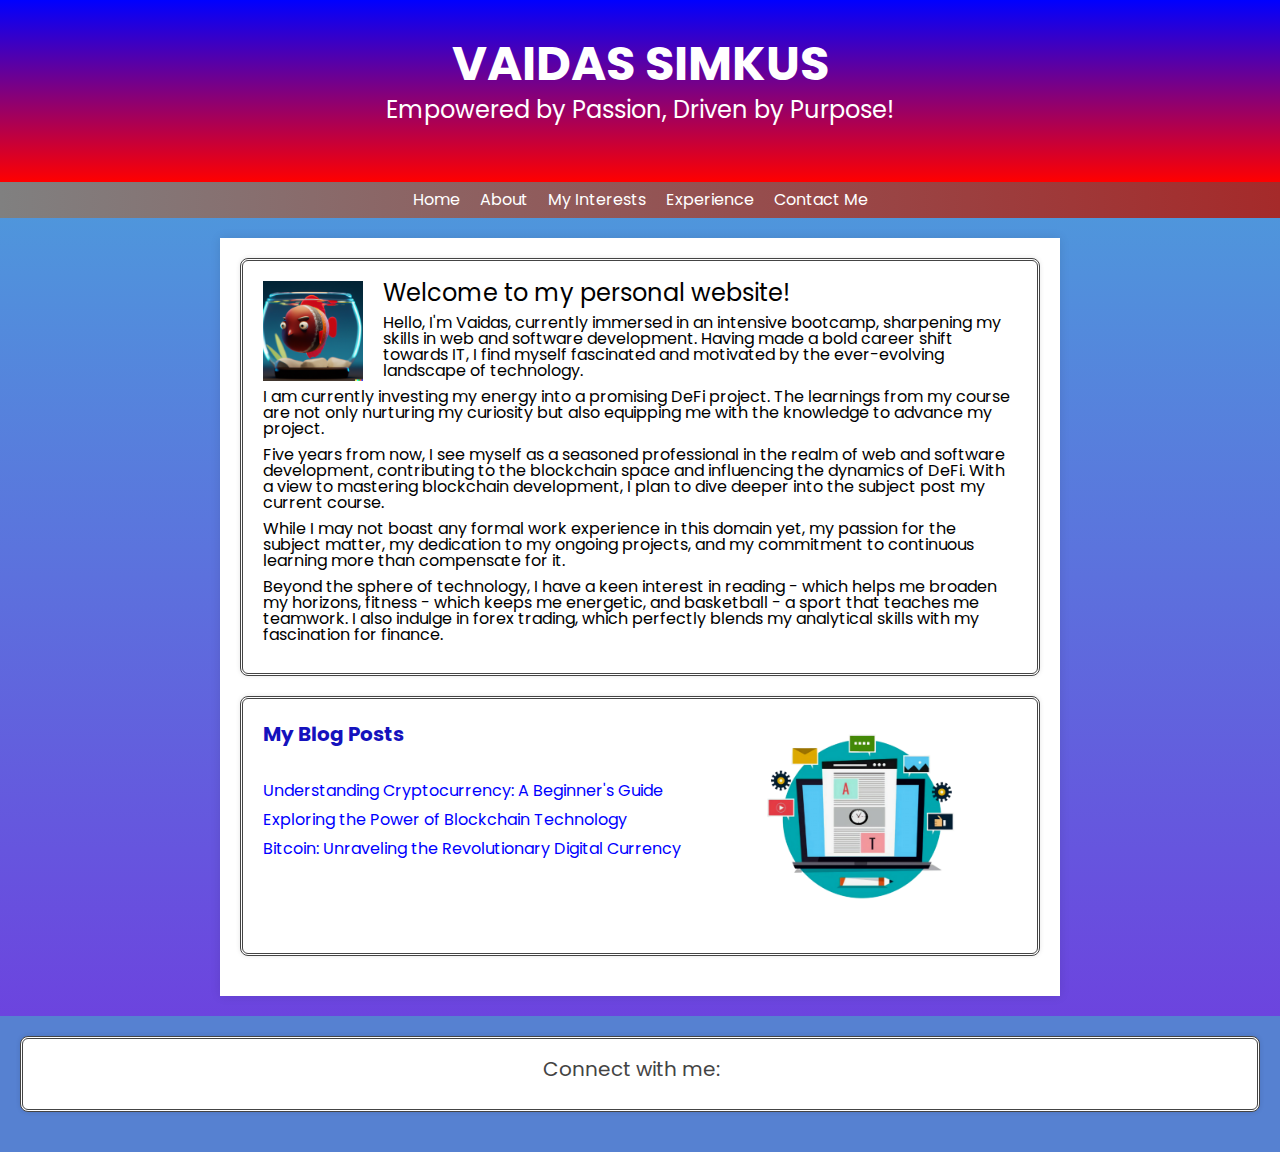
==== commit 2963761b: "removed about page link from index.html" ====
--- a/index.html
+++ b/index.html
@@ -17,7 +17,7 @@
         <nav>
         <ul class="nav">
             <li><a href="index.html">Home</a></li>
-            <li><a href="about.html">About</a></li>
+            <li><a href="#">About</a></li>
             <li><a href="#">My Interests</a></li>
             <li><a href="#">Experience</a></li>
             <li><a href="#">Contact Me</a></li>
--- a/testStyles.css
+++ b/testStyles.css
@@ -101,11 +101,10 @@
     
   }
 
-  /* Add styles for your profile picture */
 .text-content img#profile-picture {
-  float: left; /* This can also be 'right' if you want the image to float to the right */
-  margin-right: 20px; /* This adds some space between the image and the text */
-  width: 100px; /* Adjust this to make your image the size you want */
+  float: left; 
+  margin-right: 20px; 
+  width: 100px; 
 }
 
 .text-content::after {
@@ -138,15 +137,9 @@
   }
 
   .blog-image {
-    /* Set a maximum width for the image if necessary */
     width: 200px;
     height: 200px;
-    /* You can also set a fixed width for the image */
-    /* width: 300px; */
-    /* To add some space between the image and the posts */
     margin-left: 500px;
-   /* padding-top: 200px;*/
-    /*margin-bottom: 100px;*/
     margin-top: -150px;
    
     
@@ -155,12 +148,11 @@
 
   .blog-posts a {
     text-decoration: none;
-    color: blue; /* or any color that matches your design */
+    color: blue; 
 }
 
 .blog-posts a:hover {
     text-decoration: underline;
-   /* background-color: #47acdb;*/
     font-weight: 500;
     font-size: medium;
 }
@@ -188,12 +180,14 @@
     color: #fff;
     padding: 20px;
     text-align: center;
+    align-items: center;
   }
   
   footer h3 {
     font-size: 20px;
     margin-bottom: 10px;
     color: #444;
+    padding-left: 500px;
   }
   
   /* Responsive styles */
@@ -225,6 +219,7 @@
   }
 
   .sharethis-inline-follow-buttons {
-    padding-left: 200px;
+    padding-left: 450px;
+    
   }
   